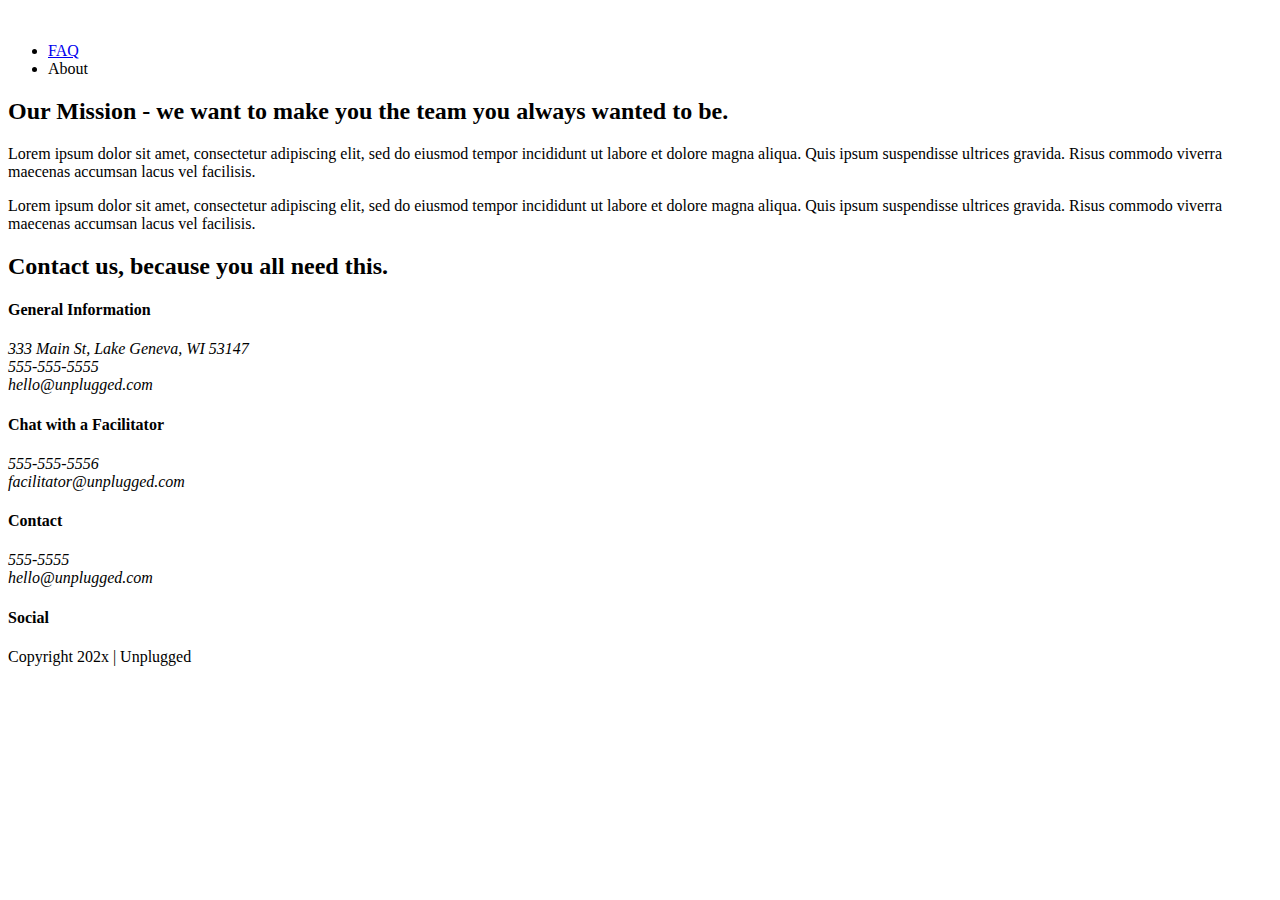
==== about/index.html @ 38454bbf "Completed html for faq page in unplugged project" ====
<!doctype html>
<html class="no-js" lang="en">

<head>
  <meta charset="utf-8">
  <meta http-equiv="x-ua-compatible" content="ie=edge">
  <title>About | Unplugged Retreat</title>
  <meta name="description" content="">
  <meta name="viewport" content="width=device-width, initial-scale=1, shrink-to-fit=no">

  <link rel="manifest" href="../site.webmanifest">
  <link rel="apple-touch-icon" href="../icon.png">
  <!-- Place favicon.ico in the root directory -->

  <link rel="stylesheet" href="../css/normalize.css">
  <link rel="stylesheet" href="../css/main.css">
</head>

<body>
  <!--[if lte IE 9]>
    <p class="browserupgrade">You are using an <strong>outdated</strong> browser. Please <a href="https://browsehappy.com/">upgrade your browser</a> to improve your experience and security.</p>
  <![endif]-->

  <!-- Add your site or application content here -->
  <header>
    <div class="content-wrapper">
      <a href="#"> <img>
      </a>

      <div class="header-divider"></div>

      <nav>
        <ul>
          <li><a href="../faq/index.html">FAQ</a></li>
          <li><a href="index.html"></a>About</li>

        </ul>
      </nav>
      </div>
    </div>
  </header>
  <main>
   <section class="mission">
    <div class="content-wrapper">
      <h2>Our Mission - we want to make you the team 
        you always wanted to be.</h2>
      <div class="mission-content">
        
        <p>Lorem ipsum dolor sit amet, consectetur adipiscing elit, 
          sed do eiusmod tempor incididunt ut labore et dolore magna aliqua. Quis ipsum suspendisse 
          ultrices gravida. Risus commodo viverra maecenas
           accumsan lacus vel facilisis.</p>
       <p>Lorem ipsum dolor sit amet, consectetur adipiscing elit, sed do eiusmod tempor incididunt ut 
          labore et dolore magna aliqua.
          Quis ipsum suspendisse ultrices gravida. Risus commodo viverra maecenas 
          accumsan lacus vel facilisis.</p>
      </div>
     </div>
   </section>
   
   <section class="map">
    <figure></figure>
   </section>

  <section class="contact-section">
      <div class="content-wrapper">
        <h2>Contact us, because you all need this.</h2>
      <div class="contact-content">
        <div>
        <h4>General Information</h4>
        <address>
          <p>
            333 Main St, Lake Geneva, WI 53147 <br>
            555-555-5555<br>
            hello@unplugged.com
          </p>
        </address>
      </div>
      <div>
        <h4>Chat with a Facilitator</h4>
        <address>
          <p>
            555-555-5556<br>
            facilitator@unplugged.com
          </p>
        </address>
       </div>
      </div>
    </div>
  </section>

  </main>
  
  <footer>
    <div class="content-wrapper">
      <div class="footer-content">
          <div class="contact">
             <h4>Contact</h4>
             <address>
               <p>555-5555 <br>
                  hello@unplugged.com
               </p>
              </address>
          </div>
      </div>

          <div class="social">
           <h4>Social</h4>
             <div class="social-icons">
           <p>
             <a href="#"></a>
           </p>
           <p>
             <a href=""></a>
           </p>
           <p>
             <a href=""></a>
           </p>
          </div>
     

        <div class="copyright">
        <p>Copyright 202x | Unplugged</p>
      </div>
     </div>
    </div>
  </footer>


  <script src="../js/vendor/modernizr-3.6.0.min.js"></script>
  <script src="https://code.jquery.com/jquery-3.3.1.min.js" integrity="sha256-FgpCb/KJQlLNfOu91ta32o/NMZxltwRo8QtmkMRdAu8=" crossorigin="anonymous"></script>
  <script>window.jQuery || document.write('<script src="../js/vendor/jquery-3.3.1.min.js"><\/script>')</script>
  <script src="../js/plugins.js"></script>
  <script src="../js/main.js"></script>

  <!-- Google Analytics: change UA-XXXXX-Y to be your site's ID. -->
  <script>
    window.ga = function () { ga.q.push(arguments) }; ga.q = []; ga.l = +new Date;
    ga('create', 'UA-XXXXX-Y', 'auto'); ga('send', 'pageview')
  </script>
  <script src="https://www.google-analytics.com/analytics.js" async defer></script>
</body>

</html>
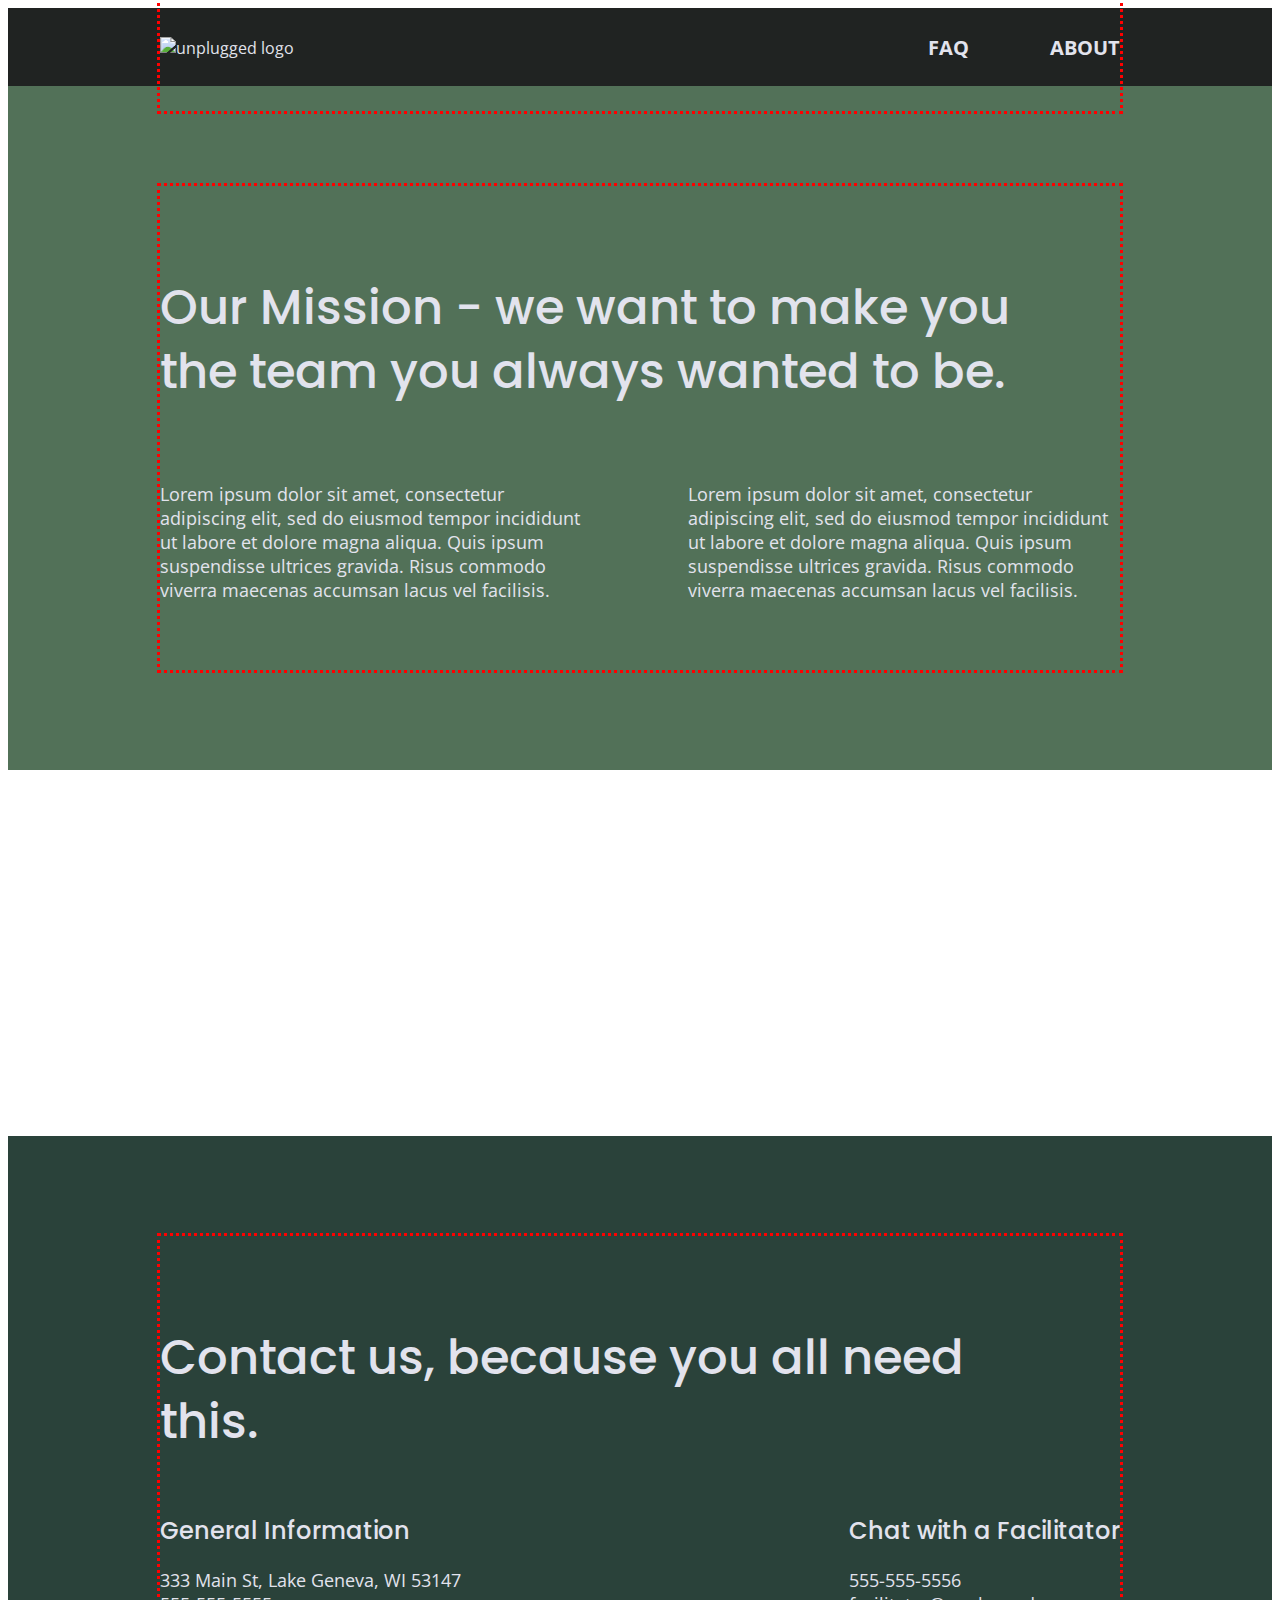
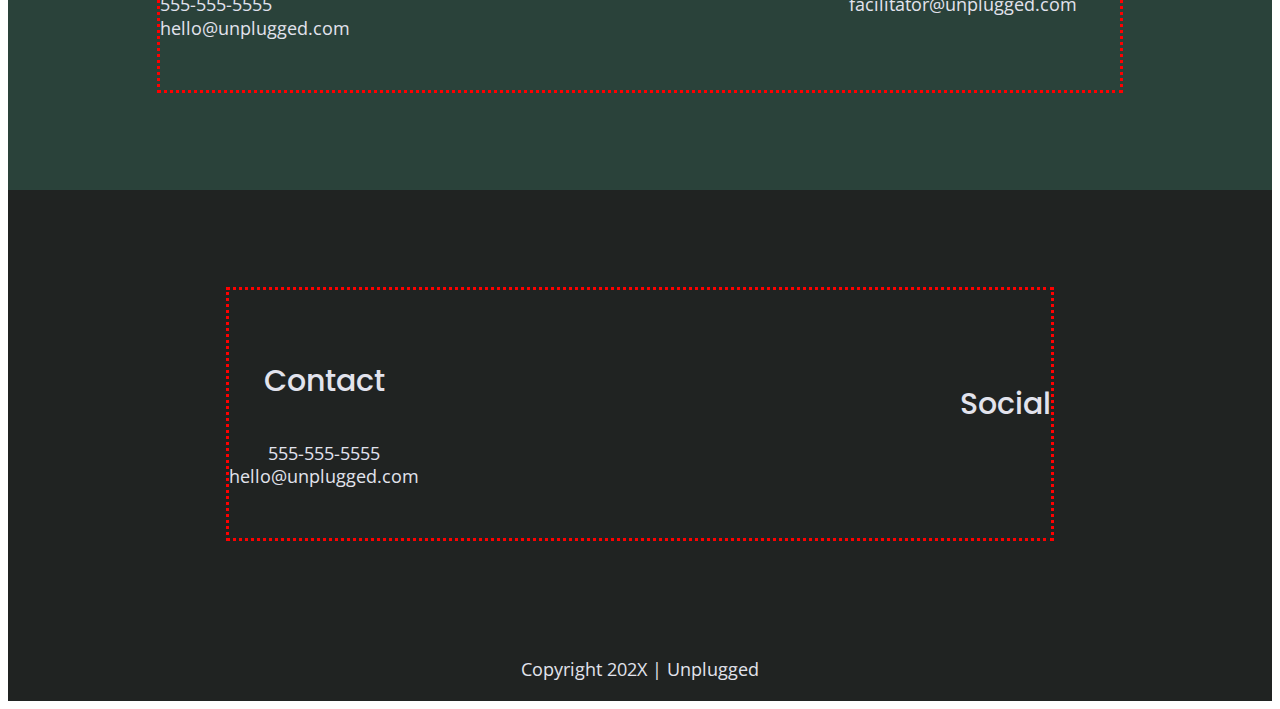
==== commit b2ad2da8: "Added icons to homepage of unplugged site and adjusted styles" ====
--- a/about/index.html
+++ b/about/index.html
@@ -1,144 +1,205 @@
-<!doctype html>
+<!DOCTYPE html>
 <html class="no-js" lang="en">
-
-<head>
-  <meta charset="utf-8">
-  <meta http-equiv="x-ua-compatible" content="ie=edge">
-  <title>About | Unplugged Retreat</title>
-  <meta name="description" content="">
-  <meta name="viewport" content="width=device-width, initial-scale=1, shrink-to-fit=no">
-
-  <link rel="manifest" href="../site.webmanifest">
-  <link rel="apple-touch-icon" href="../icon.png">
-  <!-- Place favicon.ico in the root directory -->
-
-  <link rel="stylesheet" href="../css/normalize.css">
-  <link rel="stylesheet" href="../css/main.css">
-</head>
-
-<body>
-  <!--[if lte IE 9]>
-    <p class="browserupgrade">You are using an <strong>outdated</strong> browser. Please <a href="https://browsehappy.com/">upgrade your browser</a> to improve your experience and security.</p>
-  <![endif]-->
-
-  <!-- Add your site or application content here -->
-  <header>
-    <div class="content-wrapper">
-      <a href="#"> <img>
-      </a>
-
-      <div class="header-divider"></div>
-
-      <nav>
-        <ul>
-          <li><a href="../faq/index.html">FAQ</a></li>
-          <li><a href="index.html"></a>About</li>
-
-        </ul>
-      </nav>
+  <head>
+    <meta charset="utf-8" />
+    <meta http-equiv="x-ua-compatible" content="ie=edge" />
+    <title>About | Unplugged Retreat</title>
+    <meta name="description" content="" />
+    <meta
+      name="viewport"
+      content="width=device-width, initial-scale=1, shrink-to-fit=no"
+    />
+
+    <link rel="manifest" href="../site.webmanifest" />
+    <link rel="apple-touch-icon" href="../icon.png" />
+    <!-- Place favicon.ico in the root directory -->
+
+    <link rel="stylesheet" href="../css/normalize.css" />
+    <link rel="stylesheet" href="../css/main.css" />
+
+    <!-- Font Awesome input here -->
+    <!-- FontAwesome CDN version 5.5 -->
+    <link
+      rel="stylesheet"
+      href="https://use.fontawesome.com/releases/v5.5.0/css/all.css"
+      integrity="sha384-B4dIYHKNBt8Bc12p+WXckhzcICo0wtJAoU8YZTY5qE0Id1GSseTk6S+L3BlXeVIU"
+      crossorigin="anonymous"
+    />
+
+    <!-- Google Fonts -->
+    <link
+      href="https://fonts.googleapis.com/css?family=Open+Sans:400,700|Poppins:500,700"
+      rel="stylesheet"
+    />
+  </head>
+
+  <body>
+    <!--[if lte IE 9]>
+      <p class="browserupgrade">
+        You are using an <strong>outdated</strong> browser. Please
+        <a href="https://browsehappy.com/">upgrade your browser</a> to improve
+        your experience and security.
+      </p>
+    <![endif]-->
+
+    <!-- Add your site or application content here -->
+    <header>
+      <div class="content-wrapper">
+        <figure>
+          <a href="#">
+            <img src="D:\unpluggedlogo.png" alt="unplugged logo" />
+          </a>
+        </figure>
+        <div class="header-divider"></div>
+        <nav>
+          <ul>
+            <li><a href="../faq/index.html">FAQ</a></li>
+            <li><a href="index.html">About</a></li>
+          </ul>
+        </nav>
       </div>
-    </div>
-  </header>
-  <main>
-   <section class="mission">
-    <div class="content-wrapper">
-      <h2>Our Mission - we want to make you the team 
-        you always wanted to be.</h2>
-      <div class="mission-content">
-        
-        <p>Lorem ipsum dolor sit amet, consectetur adipiscing elit, 
-          sed do eiusmod tempor incididunt ut labore et dolore magna aliqua. Quis ipsum suspendisse 
-          ultrices gravida. Risus commodo viverra maecenas
-           accumsan lacus vel facilisis.</p>
-       <p>Lorem ipsum dolor sit amet, consectetur adipiscing elit, sed do eiusmod tempor incididunt ut 
-          labore et dolore magna aliqua.
-          Quis ipsum suspendisse ultrices gravida. Risus commodo viverra maecenas 
-          accumsan lacus vel facilisis.</p>
+    </header>
+
+    <main>
+      <section class="mission">
+        <div class="content-wrapper">
+          <h2>
+            Our Mission - we want to make you the team you always wanted to be.
+          </h2>
+          <div class="mission-content">
+            <p>
+              Lorem ipsum dolor sit amet, consectetur adipiscing elit, sed do
+              eiusmod tempor incididunt ut labore et dolore magna aliqua. Quis
+              ipsum suspendisse ultrices gravida. Risus commodo viverra maecenas
+              accumsan lacus vel facilisis.
+            </p>
+            <p>
+              Lorem ipsum dolor sit amet, consectetur adipiscing elit, sed do
+              eiusmod tempor incididunt ut labore et dolore magna aliqua. Quis
+              ipsum suspendisse ultrices gravida. Risus commodo viverra maecenas
+              accumsan lacus vel facilisis.
+            </p>
+          </div>
+        </div>
+        <!-- mission content wrapper ends -->
+      </section>
+      <!-- contact-info -->
+
+      <section class="map">
+        <figure>
+          <iframe
+            src="https://www.google.com/maps/embed?pb=!1m18!1m12!1m3!1d23466.439552069613!2d-88.2931044604492!3d42.67608240000001!2m3!1f0!2f0!3f0!3m2!1i1024!2i768!4f13.1!3m3!1m2!1s0x8805854378ddc911%3A0x44890e76d5025de4!2sEnlightened%20Living%20Center!5e0!3m2!1sen!2sus!4v1717073754618!5m2!1sen!2sus"
+            width="600"
+            height="450"
+            style="border: 0"
+            allowfullscreen=""
+            loading="lazy"
+            referrerpolicy="no-referrer-when-downgrade"
+          ></iframe>
+        </figure>
+      </section>
+
+      <section class="contact-section">
+        <div class="content-wrapper">
+          <h2>Contact us, because you all need this.</h2>
+          <div class="contact-content">
+            <div>
+              <h4>General Information</h4>
+              <address>
+                <p>
+                  333 Main St, Lake Geneva, WI 53147<br />
+                  555-555-5555<br />
+                  hello@unplugged.com
+                </p>
+              </address>
+            </div>
+            <div>
+              <h4>Chat with a Facilitator</h4>
+              <address>
+                <p>
+                  555-555-5556<br />
+                  facilitator@unplugged.com
+                </p>
+              </address>
+            </div>
+            <!-- contact-content div ends -->
+          </div>
+          <!-- contact content wrapper ends -->
+        </div>
+      </section>
+    </main>
+    <!-- main wrapper -->
+
+    <footer>
+      <div class="content-wrapper">
+        <div class="footer-content">
+          <div class="contact">
+            <h4>Contact</h4>
+            <address>
+              <p>
+                555-555-5555<br />
+                hello@unplugged.com
+              </p>
+            </address>
+          </div>
+          <div class="social">
+            <h4>Social</h4>
+            <div class="social-icons">
+              <p>
+                <a
+                  href="https://www.facebook.com/Skillcrush/"
+                  target="_blank"
+                ></a>
+              </p>
+              <p>
+                <a href="https://twitter.com/Skillcrush" target="_blank"></a>
+              </p>
+              <p>
+                <a
+                  href="https://www.instagram.com/skillcrush/"
+                  target="_blank"
+                ></a>
+              </p>
+            </div>
+          </div>
+        </div>
+        <!-- footer content ends -->
       </div>
-     </div>
-   </section>
-   
-   <section class="map">
-    <figure></figure>
-   </section>
-
-  <section class="contact-section">
-      <div class="content-wrapper">
-        <h2>Contact us, because you all need this.</h2>
-      <div class="contact-content">
-        <div>
-        <h4>General Information</h4>
-        <address>
-          <p>
-            333 Main St, Lake Geneva, WI 53147 <br>
-            555-555-5555<br>
-            hello@unplugged.com
-          </p>
-        </address>
+      <!--footer content-wrapper ends-->
+      <div class="copyright">
+        <p>Copyright 202X | Unplugged</p>
       </div>
-      <div>
-        <h4>Chat with a Facilitator</h4>
-        <address>
-          <p>
-            555-555-5556<br>
-            facilitator@unplugged.com
-          </p>
-        </address>
-       </div>
-      </div>
-    </div>
-  </section>
-
-  </main>
-  
-  <footer>
-    <div class="content-wrapper">
-      <div class="footer-content">
-          <div class="contact">
-             <h4>Contact</h4>
-             <address>
-               <p>555-5555 <br>
-                  hello@unplugged.com
-               </p>
-              </address>
-          </div>
-      </div>
-
-          <div class="social">
-           <h4>Social</h4>
-             <div class="social-icons">
-           <p>
-             <a href="#"></a>
-           </p>
-           <p>
-             <a href=""></a>
-           </p>
-           <p>
-             <a href=""></a>
-           </p>
-          </div>
-     
-
-        <div class="copyright">
-        <p>Copyright 202x | Unplugged</p>
-      </div>
-     </div>
-    </div>
-  </footer>
-
-
-  <script src="../js/vendor/modernizr-3.6.0.min.js"></script>
-  <script src="https://code.jquery.com/jquery-3.3.1.min.js" integrity="sha256-FgpCb/KJQlLNfOu91ta32o/NMZxltwRo8QtmkMRdAu8=" crossorigin="anonymous"></script>
-  <script>window.jQuery || document.write('<script src="../js/vendor/jquery-3.3.1.min.js"><\/script>')</script>
-  <script src="../js/plugins.js"></script>
-  <script src="../js/main.js"></script>
-
-  <!-- Google Analytics: change UA-XXXXX-Y to be your site's ID. -->
-  <script>
-    window.ga = function () { ga.q.push(arguments) }; ga.q = []; ga.l = +new Date;
-    ga('create', 'UA-XXXXX-Y', 'auto'); ga('send', 'pageview')
-  </script>
-  <script src="https://www.google-analytics.com/analytics.js" async defer></script>
-</body>
-
+    </footer>
+
+    <script src="../js/vendor/modernizr-3.6.0.min.js"></script>
+    <script
+      src="https://code.jquery.com/jquery-3.3.1.min.js"
+      integrity="sha256-FgpCb/KJQlLNfOu91ta32o/NMZxltwRo8QtmkMRdAu8="
+      crossorigin="anonymous"
+    ></script>
+    <script>
+      window.jQuery ||
+        document.write(
+          '<script src="../js/vendor/jquery-3.3.1.min.js"><\/script>'
+        );
+    </script>
+    <script src="../js/plugins.js"></script>
+    <script src="../js/main.js"></script>
+
+    <!-- Google Analytics: change UA-XXXXX-Y to be your site's ID. -->
+    <script>
+      window.ga = function () {
+        ga.q.push(arguments);
+      };
+      ga.q = [];
+      ga.l = +new Date();
+      ga("create", "UA-XXXXX-Y", "auto");
+      ga("send", "pageview");
+    </script>
+    <script
+      src="https://www.google-analytics.com/analytics.js"
+      async
+      defer
+    ></script>
+  </body>
 </html>
--- a/css/main.css
+++ b/css/main.css
@@ -0,0 +1,977 @@
+/*! HTML5 Boilerplate v6.1.0 | MIT License | https://html5boilerplate.com/ */
+
+/*
+ * What follows is the result of much research on cross-browser styling.
+ * Credit left inline and big thanks to Nicolas Gallagher, Jonathan Neal,
+ * Kroc Camen, and the H5BP dev community and team.
+ */
+
+/* ==========================================================================
+   Base styles: opinionated defaults
+   ========================================================================== */
+
+
+html {
+    color: #222;
+    font-size: 1em;
+    line-height: 1.4;
+}
+
+/*
+ * Remove text-shadow in selection highlight:
+ * https://twitter.com/miketaylr/status/12228805301
+ *
+ * Vendor-prefixed and regular ::selection selectors cannot be combined:
+ * https://stackoverflow.com/a/16982510/7133471
+ *
+ * Customize the background color to match your design.
+ */
+
+::-moz-selection {
+    background: #b3d4fc;
+    text-shadow: none;
+}
+
+::selection {
+    background: #b3d4fc;
+    text-shadow: none;
+}
+
+/*
+ * A better looking default horizontal rule
+ */
+
+hr {
+    display: block;
+    height: 1px;
+    border: 0;
+    border-top: 1px solid #ccc;
+    margin: 1em 0;
+    padding: 0;
+}
+
+/*
+ * Remove the gap between audio, canvas, iframes,
+ * images, videos and the bottom of their containers:
+ * https://github.com/h5bp/html5-boilerplate/issues/440
+ */
+
+audio,
+canvas,
+iframe,
+img,
+svg,
+video {
+    vertical-align: middle;
+}
+
+/*
+ * Remove default fieldset styles.
+ */
+
+fieldset {
+    border: 0;
+    margin: 0;
+    padding: 0;
+}
+
+/*
+ * Allow only vertical resizing of textareas.
+ */
+
+textarea {
+    resize: vertical;
+}
+
+/* ==========================================================================
+   Browser Upgrade Prompt
+   ========================================================================== */
+
+.browserupgrade {
+    margin: 0.2em 0;
+    background: #ccc;
+    color: #000;
+    padding: 0.2em 0;
+}
+
+/* ==========================================================================
+   Author's custom styles
+   ========================================================================== */
+/***********Global Styles**********/
+
+html {
+    font-size: 1rem;
+}
+
+body {
+    font-family: 'Open Sans', sans-serif;
+    font-size: 1em;
+    text-align: left;
+    color: #e2e3ed;
+}
+
+ul,
+ol {
+    list-style-type: none;
+    margin: 0;
+    padding: 0;
+}
+
+a {
+    color: #e2e3ed;
+    text-decoration: none;
+}
+
+h2 {
+    font-family: 'Poppins', sans-serif;
+    font-size: 1.875em;
+    font-weight: 500;
+
+
+}
+
+
+h3,
+h4 {
+    font-family: 'Poppins', sans-serif;
+    margin: 20px 0;
+    font-size: 1.125em;
+    font-weight: 500;
+
+}
+
+p {
+    font-size: .875em;
+    line-height: 1.285;
+
+}
+
+img {
+    width: 60%;
+    background: url("../unpluggedlogo.png");
+    background-size: cover;
+    background-repeat: no-repeat;
+    background-position: center;
+    
+}
+
+figure {
+    margin: 0;
+}
+
+address {
+    font-style: normal;
+}
+
+
+.content-wrapper {
+
+    outline: 3px dotted red;
+    width: 90%;
+    padding: 50px 0;
+}
+
+.features i {
+    font-size: 3.75em;
+    margin-bottom: 40px;
+}
+
+/*--------------Base Header-Footer Styles--------*/
+
+header {
+    display: flex;
+    justify-content: center;
+    padding: 15px 0;
+    background-color: #202322;
+   
+}
+
+
+header .content-wrapper {
+    display: flex;
+    justify-content: center;
+    align-items: center;
+    flex-flow: row wrap;
+    margin:-40px;
+}
+
+.header-divider {
+    width: 90%;
+    height: 1px;
+    margin: 10px 0 20px 0;
+    background-color: #3a3a3a;
+}
+
+header nav {
+    width: 60%;
+    font-size: 1.125em;
+    font-weight: bold;
+    text-transform: uppercase;
+
+}
+
+header nav ul {
+    display: flex;
+    justify-content: space-around;
+    width: 100%;
+}
+
+header nav ul li {
+    font-size: 1.125em;
+}
+
+footer {
+    display: flex;
+    flex-direction: column;
+    align-items: center;
+    text-align: center;
+    background-color: #202322;
+    color: #e2e3ed;
+}
+
+footer p {
+    margin: 0;
+}
+
+footer .content-wrapper {
+    width: 55%;
+
+}
+
+footer .contact {
+    margin-bottom: 50px;
+
+}
+
+footer .social-icons {
+    display: flex;
+    justify-content: space-around;
+    align-items: center;
+
+}
+
+footer .social-icons p {
+    display: flex;
+    justify-content: center;
+    align-items: center;
+}
+
+footer .copyright {
+    margin: 20px 0;
+}
+
+/*----------------Mobile Styles- Homepage--------*/
+
+/*---Hero Area--*/
+
+.hero-area {
+    display: flex;
+    justify-content: center;
+    background: url("d:/unplugged-retreat.jpg");
+    background-size: cover;
+    background-repeat: no-repeat;
+    background-position: center;
+    height: 500px;
+}
+
+.hero-area h1 {
+    font-family: 'Poppins', Helvetica, Arial, sans-serif;
+    font-size: 2.25em;
+    font-weight: 500;
+    line-height: 1.2;
+}
+
+
+/*-------Aside area----*/
+
+aside {
+    display: flex;
+    justify-content: center;
+    background-color: #527158;
+}
+
+aside .form {
+    margin-top: 30px;
+}
+
+input[type=text] {
+    box-sizing: border-box;
+    width: 100%;
+    color: #2a423a;
+    font-style: italic;
+    padding: 1em;
+}
+
+input[type=button] {
+    width: 100%;
+    padding: 20px 0;
+    margin-top: 20px;
+    background-color: #2a423a;
+    font-family: 'Poppins', Helvetica, Arial, sans-serif;
+    font-weight: 500;
+    font-size: 1.125em;
+    color: #e2e3ed;
+    border: none;
+    text-align: center;
+    text-transform: uppercase;
+}
+
+/*-----------Features Area-----*/
+
+.features {
+    display: flex;
+    justify-content: center;
+    background-color: #202322;
+    background: url("d:/unplugged-retreat-features.jpg");
+    background-size: cover;
+    background-repeat: no-repeat;
+    background-position: center;
+    
+    
+}
+
+.features h2 {
+    margin-bottom: 60px;
+}
+
+.features article {
+    width: 63%;
+    margin: 30px 0;
+}
+
+.features .features-items {
+    display: flex;
+    justify-content: center;
+    align-items: flex-start;
+    flex-flow: row wrap;
+}
+
+.features p {
+    margin: 0;
+    text-align: center;
+}
+
+/*----Reviews----*/
+
+.reviews {
+    display: flex;
+    justify-content: center;
+    background-color: #2a423a;
+    line-height: 30px;
+}
+
+.reviews h2 {
+    margin-bottom: 40px;
+    line-height: 1;
+    /* Add line height of 1 here? */
+    
+}
+ 
+    
+   
+    
+ 
+.reviews h3 {
+    width: 55%;
+    margin: 20px 0;
+}
+
+/*=============================About Page=========*/
+
+.mission {
+    display: flex;
+    justify-content: center;
+    background-color: #527158;
+}
+
+
+.map figure {
+  width: 100%;
+  position: relative;  
+  padding-bottom: 125%;
+  height: 0;
+  overflow: hidden;
+  
+}
+
+.map iframe {
+    position: absolute;
+    top:0;
+    left:0;
+    width: 100%;
+    height: 100%;
+
+}
+
+.contact-section {
+    display: flex;
+    justify-content: center;
+    background-color: #2a423a;
+}
+
+.contact-content p {
+    margin: 0;
+}
+
+/*========================FAQ Page=====================*/
+
+.faq {
+    display: flex;
+    justify-content: center;
+    background-color: #527158;
+}
+
+.faq .content-wrapper {
+    display: flex;
+    justify-content: center;
+    align-items: flex-start;
+    flex-flow: row wrap;
+    margin: 50px 0 0 0;
+}
+
+.faq h2 {
+    margin-bottom: 40px;
+    line-height: 1;
+    
+}
+
+.faq-content {
+    margin-bottom: 50px;
+    
+}
+
+.faq-content h4 {
+    line-height: 1.333;
+   
+}
+
+/* ==========================================================================
+   Helper classes
+   ========================================================================== */
+
+/*
+ * Hide visually and from screen readers
+ */
+
+.hidden {
+    display: none !important;
+}
+
+/*
+ * Hide only visually, but have it available for screen readers:
+ * https://snook.ca/archives/html_and_css/hiding-content-for-accessibility
+ *
+ * 1. For long content, line feeds are not interpreted as spaces and small width
+ *    causes content to wrap 1 word per line:
+ *    https://medium.com/@jessebeach/beware-smushed-off-screen-accessible-text-5952a4c2cbfe
+ */
+
+.visuallyhidden {
+    border: 0;
+    clip: rect(0 0 0 0);
+    height: 1px;
+    margin: -1px;
+    overflow: hidden;
+    padding: 0;
+    position: absolute;
+    width: 1px;
+    white-space: nowrap;
+    /* 1 */
+}
+
+/*
+ * Extends the .visuallyhidden class to allow the element
+ * to be focusable when navigated to via the keyboard:
+ * https://www.drupal.org/node/897638
+ */
+
+.visuallyhidden.focusable:active,
+.visuallyhidden.focusable:focus {
+    clip: auto;
+    height: auto;
+    margin: 0;
+    overflow: visible;
+    position: static;
+    width: auto;
+    white-space: inherit;
+}
+
+/*
+ * Hide visually and from screen readers, but maintain layout
+ */
+
+.invisible {
+    visibility: hidden;
+}
+
+/*
+ * Clearfix: contain floats
+ *
+ * For modern browsers
+ * 1. The space content is one way to avoid an Opera bug when the
+ *    `contenteditable` attribute is included anywhere else in the document.
+ *    Otherwise it causes space to appear at the top and bottom of elements
+ *    that receive the `clearfix` class.
+ * 2. The use of `table` rather than `block` is only necessary if using
+ *    `:before` to contain the top-margins of child elements.
+ */
+
+.clearfix:before,
+.clearfix:after {
+    content: " ";
+    /* 1 */
+    display: table;
+    /* 2 */
+}
+
+.clearfix:after {
+    clear: both;
+}
+
+
+
+
+/* ==========================================================================
+   EXAMPLE Media Queries for Responsive Design.
+   These examples override the primary ('mobile first') styles.
+   Modify as content requires.
+   ========================================================================== */
+
+@media only screen and (min-width: 768px) {
+    /* Tablet styles here */
+
+    /* General Styles*/
+
+    .content-wrapper {
+        max-width: 640px;
+        margin: 100px 0;
+    }
+
+    h2 {
+        font-size: 2.25em;
+        line-height: 1.333;
+    }
+
+    h3 {
+        font-size: 1.5em;
+        line-height: 1.25;
+    }
+
+
+    /*--Header--*/
+    .header {
+        padding: 33px 0;
+    }
+
+    header .content-wrapper {
+        width: 100%;
+        justify-content: space-between;
+    }
+
+    header figure {
+        width: 30%;
+    }
+
+    header nav {
+        width: 20%;
+        font-size: 1.125em;
+        font-weight: bold;
+    }
+
+    header nav ul {
+        justify-content: space-between;
+    }
+
+    .header-divider {
+        display: none;
+    }
+
+    /*Hero Area*/
+
+    .hero-area h1 {
+        font-size: 3em;
+        line-height: 1;
+        margin: 0;
+    }
+
+
+    /**Aside**/
+
+    aside .content-wrapper {
+        margin: 50px 0;
+        display: flex;
+        justify-content: space-between;
+        align-content: flex-start;
+    }
+
+    aside .content-wrapper .form-description,
+    aside .content-wrapper .form {
+        width: 40%;
+        margin: 0;
+    }
+
+    /***Features***/
+
+    .features h2 {
+        margin-bottom: 20px;
+    }
+
+    .features article {
+        display: flex;
+        align-items: center;
+        flex-flow: column wrap;
+        flex-basis: 50%;
+
+    }
+
+    .features .features-item-description {
+        width: 62%;
+    }
+
+
+
+    /***Reviews***/
+    .reviews article {
+        display: flex;
+        justify-content: space-between;
+    }
+
+    .reviews h2 {
+        width: 85%;
+    }
+
+    .reviews article div {
+        width: 49%
+    }
+
+    .reviews h3 {
+        width: 75%;
+        margin: 0;
+    }
+
+    /****Footer****/
+
+    footer .content-wrapper {
+        width: 65%;
+    }
+
+    footer .footer-content {
+        display: flex;
+        justify-content: space-between;
+        align-items: center;
+        flex-direction: row;
+    }
+
+    .footer-content {
+        display: flex;
+        justify-content: space-between;
+        align-items: center;
+    }
+
+    footer .contact {
+        margin: 0;
+    }
+
+    footer h4 {
+        font-size: 1.5em;
+        margin-bottom: 40px;
+    }
+
+    footer p {
+        line-height: 1.285;
+    }
+
+    footer .copyright {
+        width: 100%;
+    }
+
+
+
+
+}
+
+
+/*=====================================================================
+About Page
+======================================================================*/
+
+.mission-content {
+    display: flex;
+    justify-content: space-between;
+    align-items: flex-start;
+    padding-top: 20px
+}
+
+.mission-content p {
+    width: 45%;
+}
+
+.map figure {
+    width: 100%;
+    position: relative;  
+    padding-bottom: 46%;
+    height: 0;
+    overflow: hidden;
+    
+  }
+  
+  .map iframe {
+      position: absolute;
+      top:0;
+      left:0;
+      width: 100%;
+      height: 100%;
+  }
+
+.contact-section .content-wrapper h2 {
+    width: 80%;
+}
+
+.contact-content {
+    display: flex;
+    justify-content: space-between;
+    align-items: flex-start;
+}
+
+.contact-content h4 {
+    font-size: 1.5em;
+}
+
+/*===================================================================
+Faq Page
+=====================================================================*/
+
+.faq .content-wrapper {
+    justify-content: space-between;
+}
+
+.faq-content {
+    flex-basis: 45%;
+}
+
+.faq h2 {
+    width: 100%;
+}
+
+.faq h4,
+  .faq p {
+    font-size: .875em;
+    line-height: 1.125;
+  }
+/*========================== Desktop styles here==================================================================================================================
+    ========================================== */
+
+@media only screen and (min-width: 1200px) {
+
+    .content-wrapper {
+        max-width: 960px;
+    }
+
+    /* Header */
+
+    header {
+        padding: 15px 0;
+    }
+
+
+    h2 {
+        font-size: 2.25em;
+    }
+
+    h3,
+    h4 {
+        font-size: 1.875em;
+    }
+
+    p {
+        font-size: 1.125em;
+        line-height: 1.333;
+
+
+    }
+
+    /*******Hero Area********/
+    .hero-area h1 {
+        font-size: 3.75em;
+        width: 80%;
+    }
+
+
+
+    /********Aside********/
+    aside .content-wrapper {
+        justify-content: space-around;
+    }
+
+    aside .content-wrapper .form-description,
+    aside .content-wrapper .form {
+        width: 30%;
+    }
+
+    .form-description p {
+        font-size: 1.125em;
+    }
+
+    /************Features********/
+    .features h2 {
+        width: 90%;
+    }
+
+    .features article {
+        flex-basis: 33%;
+    }
+
+
+    /* Reviews */
+    .reviews h2 {
+        padding-bottom: 50px;
+    }
+
+    .reviews article div {
+        width: 42%;
+    }
+
+    footer h4 {
+        font-size: 1.875em;
+    }
+
+    /* ==========================================================================
+About Page
+======================================================== */
+
+    .mission h2,
+    .contact-section .content-wrapper h2 {
+        width: 95%;
+        font-size: 3em;
+    }
+    
+.map figure {
+    width: 100%;
+    position: relative;  
+    padding-bottom: 29%;
+    height: 0;
+    overflow: hidden;
+    
+  }
+  
+  .map iframe {
+      position: absolute;
+      top:0;
+      left:0;
+      width: 100%;
+      height: 100%;
+  }
+
+    /* ==========================================================================
+FAQ Page
+========================================================================== */
+    .faq h2 {
+        width: 100%;
+        font-size: 3em;
+    }
+
+    .faq h4,
+    .faq p {
+      font-size: 1.125em;
+      line-height: 1;
+    }
+
+
+
+
+
+    @media print,
+    (-webkit-min-device-pixel-ratio: 1.25),
+    (min-resolution: 1.25dppx),
+    (min-resolution: 120dpi) {
+        /* Style adjustments for high resolution devices */
+    }
+
+    /* ==========================================================================
+   Print styles.
+   Inlined to avoid the additional HTTP request:
+   https://www.phpied.com/delay-loading-your-print-css/
+   ========================================================================== */
+
+    @media print {
+
+        *,
+        *:before,
+        *:after {
+            background: transparent !important;
+            color: #000 !important;
+            /* Black prints faster */
+            -webkit-box-shadow: none !important;
+            box-shadow: none !important;
+            text-shadow: none !important;
+        }
+
+        a,
+        a:visited {
+            text-decoration: underline;
+        }
+
+        a[href]:after {
+            content: " (" attr(href) ")";
+        }
+
+        abbr[title]:after {
+            content: " (" attr(title) ")";
+        }
+
+        /*
+     * Don't show links that are fragment identifiers,
+     * or use the `javascript:` pseudo protocol
+     */
+
+        a[href^="#"]:after,
+        a[href^="javascript:"]:after {
+            content: "";
+        }
+
+        pre {
+            white-space: pre-wrap !important;
+        }
+
+        pre,
+        blockquote {
+            border: 1px solid #999;
+            page-break-inside: avoid;
+        }
+
+        /*
+     * Printing Tables:
+     * http://css-discuss.incutio.com/wiki/Printing_Tables
+     */
+
+        thead {
+            display: table-header-group;
+        }
+
+        tr,
+        img {
+            page-break-inside: avoid;
+        }
+
+        p,
+        h2,
+        h3 {
+            orphans: 3;
+            widows: 3;
+        }
+
+        h2,
+        h3 {
+            page-break-after: avoid;
+        }
+
+        /*==============================================================*/
+
+
+
+
+
+
+
+
+    }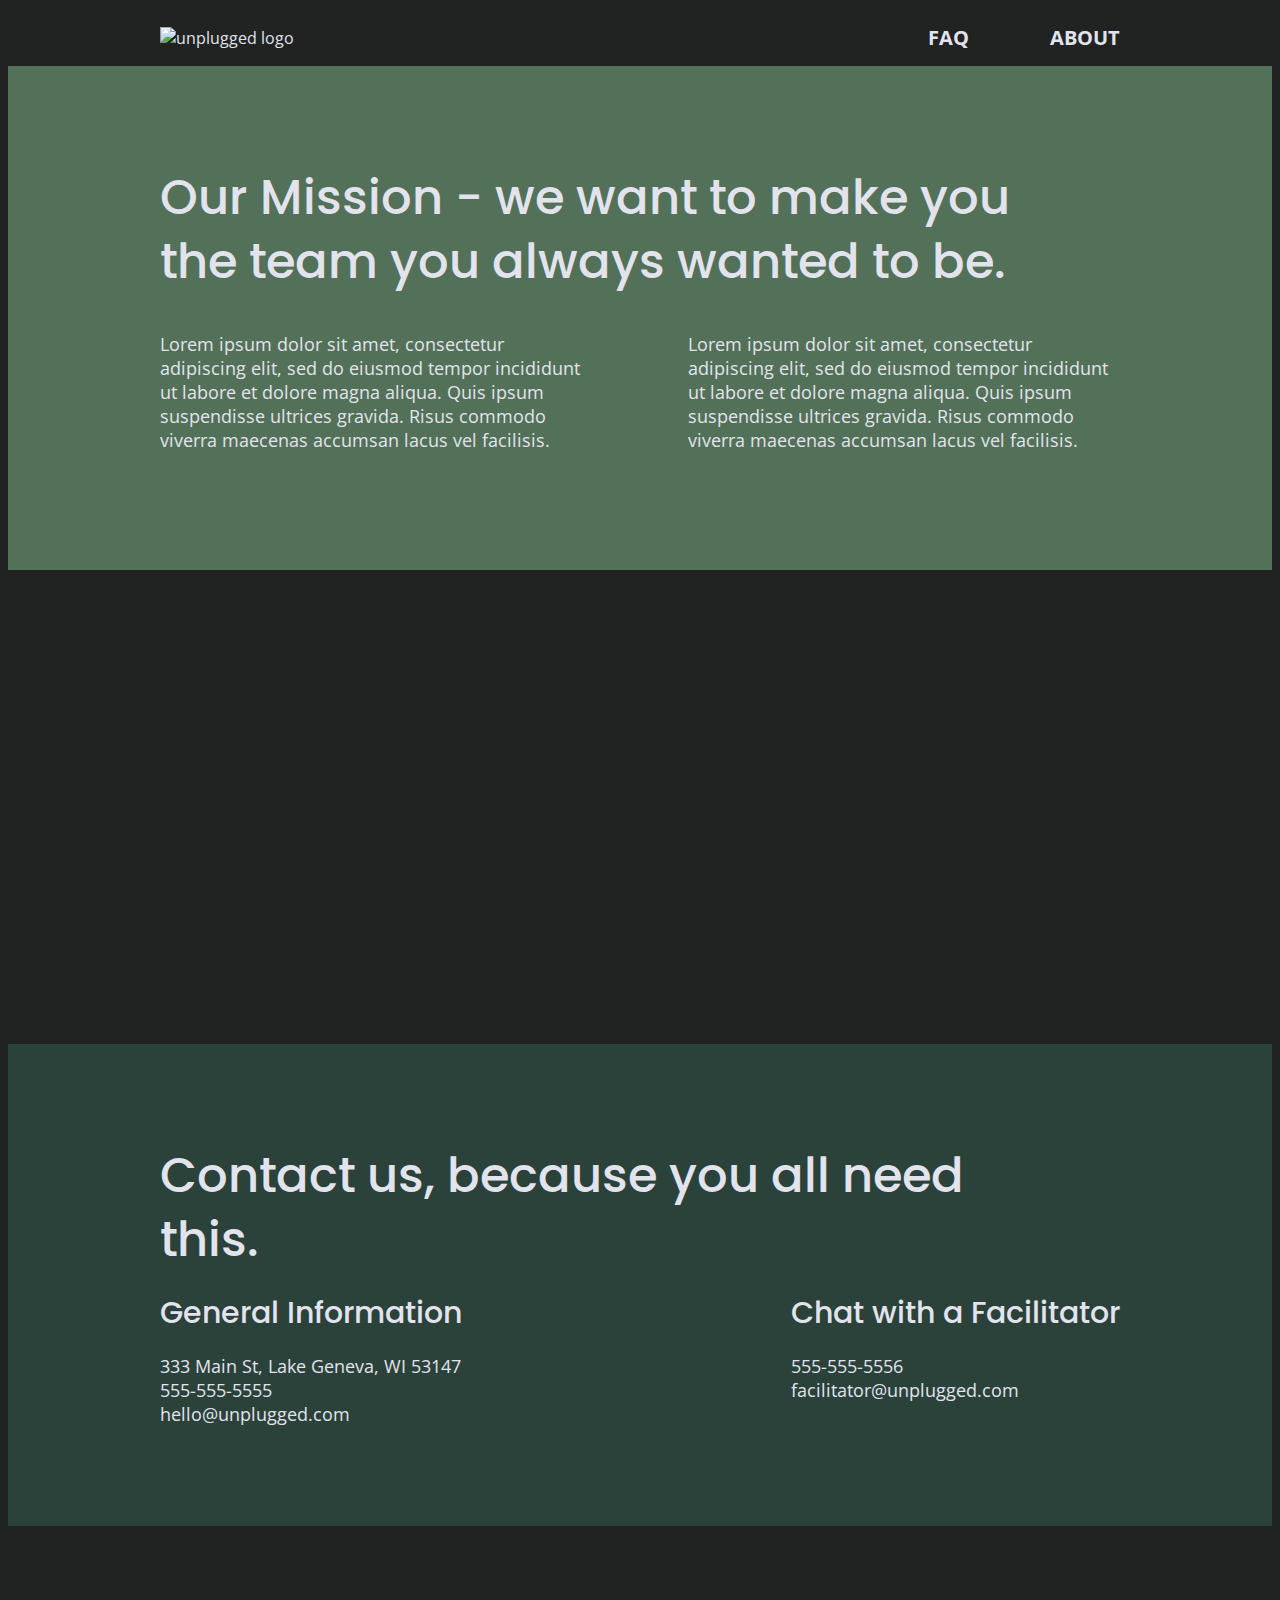
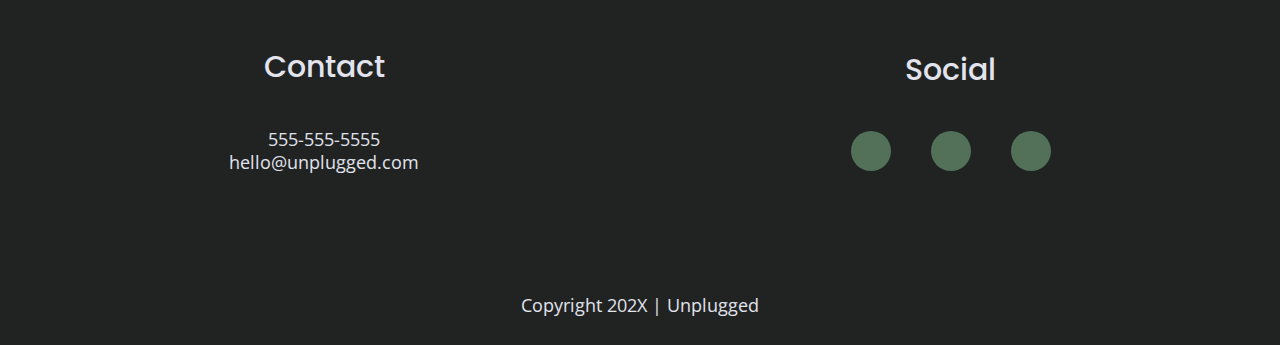
==== commit dbc45b6e: "Updated unplugged logo html code on about and faq pages" ====
--- a/about/index.html
+++ b/about/index.html
@@ -47,8 +47,8 @@
       <div class="content-wrapper">
         <figure>
           <a href="#">
-            <img src="D:\unpluggedlogo.png" alt="unplugged logo" />
-          </a>
+            <img src="D:\206-unplugged_retreat-01-setup\img\unpluggedlogo.png" alt="unplugged logo" />
+          </a> 
         </figure>
         <div class="header-divider"></div>
         <nav>
@@ -63,21 +63,17 @@
     <main>
       <section class="mission">
         <div class="content-wrapper">
-          <h2>
-            Our Mission - we want to make you the team you always wanted to be.
-          </h2>
+          <h2>Our Mission - we want to make you the team you always wanted to be.</h2>
           <div class="mission-content">
             <p>
-              Lorem ipsum dolor sit amet, consectetur adipiscing elit, sed do
-              eiusmod tempor incididunt ut labore et dolore magna aliqua. Quis
-              ipsum suspendisse ultrices gravida. Risus commodo viverra maecenas
-              accumsan lacus vel facilisis.
+              Lorem ipsum dolor sit amet, consectetur adipiscing elit, sed do eiusmod tempor incididunt ut labore et
+              dolore magna aliqua. Quis ipsum suspendisse ultrices gravida. Risus commodo viverra maecenas accumsan lacus
+              vel facilisis.
             </p>
             <p>
-              Lorem ipsum dolor sit amet, consectetur adipiscing elit, sed do
-              eiusmod tempor incididunt ut labore et dolore magna aliqua. Quis
-              ipsum suspendisse ultrices gravida. Risus commodo viverra maecenas
-              accumsan lacus vel facilisis.
+              Lorem ipsum dolor sit amet, consectetur adipiscing elit, sed do eiusmod tempor incididunt ut labore et
+              dolore magna aliqua. Quis ipsum suspendisse ultrices gravida. Risus commodo viverra maecenas accumsan lacus
+              vel facilisis.
             </p>
           </div>
         </div>
@@ -149,16 +145,18 @@
                 <a
                   href="https://www.facebook.com/Skillcrush/"
                   target="_blank"
-                ></a>
-              </p>
-              <p>
-                <a href="https://twitter.com/Skillcrush" target="_blank"></a>
+                ><i class="fab fa-facebook-f"></i></a>
+              </p>
+              <p>
+                <a href="https://twitter.com/Skillcrush" target="_blank">
+                  <i class=" fab fa-twitter"></i>
+                </a>
               </p>
               <p>
                 <a
                   href="https://www.instagram.com/skillcrush/"
                   target="_blank"
-                ></a>
+                ><i class="fab fa-instagram"></i></a>
               </p>
             </div>
           </div>
--- a/css/main.css
+++ b/css/main.css
@@ -10,299 +10,285 @@
    Base styles: opinionated defaults
    ========================================================================== */
 
-
-html {
+   html {
     color: #222;
     font-size: 1em;
     line-height: 1.4;
-}
-
-/*
- * Remove text-shadow in selection highlight:
- * https://twitter.com/miketaylr/status/12228805301
- *
- * Vendor-prefixed and regular ::selection selectors cannot be combined:
- * https://stackoverflow.com/a/16982510/7133471
- *
- * Customize the background color to match your design.
- */
-
-::-moz-selection {
+  }
+  
+  /*
+   * Remove text-shadow in selection highlight:
+   * https://twitter.com/miketaylr/status/12228805301
+   *
+   * Vendor-prefixed and regular ::selection selectors cannot be combined:
+   * https://stackoverflow.com/a/16982510/7133471
+   *
+   * Customize the background color to match your design.
+   */
+  
+  ::-moz-selection {
     background: #b3d4fc;
     text-shadow: none;
-}
-
-::selection {
+  }
+  
+  ::selection {
     background: #b3d4fc;
     text-shadow: none;
-}
-
-/*
- * A better looking default horizontal rule
- */
-
-hr {
+  }
+  
+  /*
+   * A better looking default horizontal rule
+   */
+  
+  hr {
     display: block;
     height: 1px;
     border: 0;
     border-top: 1px solid #ccc;
     margin: 1em 0;
     padding: 0;
-}
-
-/*
- * Remove the gap between audio, canvas, iframes,
- * images, videos and the bottom of their containers:
- * https://github.com/h5bp/html5-boilerplate/issues/440
- */
-
-audio,
-canvas,
-iframe,
-img,
-svg,
-video {
+  }
+  
+  /*
+   * Remove the gap between audio, canvas, iframes,
+   * images, videos and the bottom of their containers:
+   * https://github.com/h5bp/html5-boilerplate/issues/440
+   */
+  
+  audio,
+  canvas,
+  iframe,
+  img,
+  svg,
+  video {
     vertical-align: middle;
-}
-
-/*
- * Remove default fieldset styles.
- */
-
-fieldset {
+  }
+  
+  /*
+   * Remove default fieldset styles.
+   */
+  
+  fieldset {
     border: 0;
     margin: 0;
     padding: 0;
-}
-
-/*
- * Allow only vertical resizing of textareas.
- */
-
-textarea {
+  }
+  
+  /*
+   * Allow only vertical resizing of textareas.
+   */
+  
+  textarea {
     resize: vertical;
-}
-
-/* ==========================================================================
-   Browser Upgrade Prompt
-   ========================================================================== */
-
-.browserupgrade {
+  }
+  
+  /* ==========================================================================
+     Browser Upgrade Prompt
+     ========================================================================== */
+  
+  .browserupgrade {
     margin: 0.2em 0;
     background: #ccc;
     color: #000;
     padding: 0.2em 0;
-}
-
-/* ==========================================================================
-   Author's custom styles
-   ========================================================================== */
-/***********Global Styles**********/
-
-html {
+  }
+  
+  /* ==========================================================================
+     Author's custom styles
+     ========================================================================== */
+  
+  /* General Styles */
+  html {
     font-size: 1rem;
-}
-
-body {
+  }
+  
+  body {
+    font-size: 1em;
     font-family: 'Open Sans', sans-serif;
-    font-size: 1em;
+    color: #e2e3ed;
     text-align: left;
-    color: #e2e3ed;
-}
-
-ul,
-ol {
+    background-color: #202322;
+  }
+  
+  ul,
+  ol {
     list-style-type: none;
     margin: 0;
     padding: 0;
-}
-
-a {
+  }
+  
+  a {
     color: #e2e3ed;
     text-decoration: none;
-}
-
-h2 {
+  }
+  
+  h2 {
     font-family: 'Poppins', sans-serif;
+    font-weight: 500;
     font-size: 1.875em;
+    margin: 0;
+  }
+  
+  h3,
+  h4 {
+    font-family: 'Poppins', sans-serif;
     font-weight: 500;
-
-
-}
-
-
-h3,
-h4 {
-    font-family: 'Poppins', sans-serif;
+    font-size: 1.125em;
     margin: 20px 0;
-    font-size: 1.125em;
-    font-weight: 500;
-
-}
-
-p {
+  }
+  
+  p {
     font-size: .875em;
     line-height: 1.285;
-
-}
-
-img {
-    width: 60%;
-    background: url("../unpluggedlogo.png");
-    background-size: cover;
-    background-repeat: no-repeat;
-    background-position: center;
-    
-}
-
-figure {
+  }
+  
+  img {
+    width: 100%;
+  }
+  
+  figure {
     margin: 0;
-}
-
-address {
+  }
+  
+  address {
     font-style: normal;
-}
-
-
-.content-wrapper {
-
-    outline: 3px dotted red;
+  }
+  
+  .content-wrapper {
     width: 90%;
-    padding: 50px 0;
-}
-
-.features i {
-    font-size: 3.75em;
-    margin-bottom: 40px;
-}
-
-/*--------------Base Header-Footer Styles--------*/
-
-header {
+    margin: 50px 0;
+  }
+  
+  /* -------------------- Base Header - Footer Styles -------------------- */
+  
+  header {
+    background-color: #202322;
     display: flex;
     justify-content: center;
     padding: 15px 0;
-    background-color: #202322;
-   
-}
-
-
-header .content-wrapper {
+  }
+  
+  header .content-wrapper {
+    margin: 0;
     display: flex;
     justify-content: center;
     align-items: center;
     flex-flow: row wrap;
-    margin:-40px;
-}
-
-.header-divider {
-    width: 90%;
+  }
+  
+  header figure {
+    width: 60%;
+  }
+  
+  .header-divider {
+    background: #3a3a3a;
     height: 1px;
+    width: 100%;
     margin: 10px 0 20px 0;
-    background-color: #3a3a3a;
-}
-
-header nav {
+  }
+  
+  header nav {
     width: 60%;
     font-size: 1.125em;
-    font-weight: bold;
+    font-weight: 700;
     text-transform: uppercase;
-
-}
-
-header nav ul {
+  }
+  
+  header nav ul {
+    width: 100%;
     display: flex;
     justify-content: space-around;
-    width: 100%;
-}
-
-header nav ul li {
+  }
+  
+  header nav ul li {
     font-size: 1.125em;
-}
-
-footer {
+  }
+  
+  footer {
+    background-color: #202322;
     display: flex;
     flex-direction: column;
     align-items: center;
     text-align: center;
-    background-color: #202322;
-    color: #e2e3ed;
-}
-
-footer p {
+  }
+  
+  footer p {
     margin: 0;
-}
-
-footer .content-wrapper {
+  }
+  
+  footer .content-wrapper {
     width: 55%;
-
-}
-
-footer .contact {
+  }
+  
+  footer .contact {
     margin-bottom: 50px;
-
-}
-
-footer .social-icons {
+  }
+  
+  footer .social-icons {
     display: flex;
     justify-content: space-around;
     align-items: center;
-
-}
-
-footer .social-icons p {
+  }
+  
+  footer .social-icons p {
+    background-color: #527158;
+    border-radius: 50%;
+    width: 40px;
+    height: 40px;
     display: flex;
     justify-content: center;
     align-items: center;
-}
-
-footer .copyright {
+  }
+  
+  footer .social-icons p i {
+    font-size: 1.3125em;
+  }
+  
+  footer .copyright {
     margin: 20px 0;
-}
-
-/*----------------Mobile Styles- Homepage--------*/
-
-/*---Hero Area--*/
-
-.hero-area {
-    display: flex;
-    justify-content: center;
-    background: url("d:/unplugged-retreat.jpg");
-    background-size: cover;
-    background-repeat: no-repeat;
-    background-position: center;
-    height: 500px;
-}
-
-.hero-area h1 {
+  }
+  
+  /* -------------------- Mobile Styles - Homepage -------------------- */
+  
+  /* Hero Area */
+  
+    .hero-area {
+        background-image: url("../img/unplugged-retreat.jpg");
+        background-size: cover;
+        background-position: center;
+        min-height: 500px;
+        display: flex;
+        justify-content: center;
+  }
+  
+  .hero-area h1 {
+    font-size: 2.25em;
     font-family: 'Poppins', Helvetica, Arial, sans-serif;
-    font-size: 2.25em;
     font-weight: 500;
     line-height: 1.2;
-}
-
-
-/*-------Aside area----*/
-
-aside {
-    display: flex;
-    justify-content: center;
+  }
+  
+  /* Aside */
+  
+  aside {
     background-color: #527158;
-}
-
-aside .form {
+    display: flex;
+    justify-content: center;
+  }
+  
+  aside .form {
     margin-top: 30px;
-}
-
-input[type=text] {
+  }
+  
+  input[type=text] {
     box-sizing: border-box;
     width: 100%;
     color: #2a423a;
     font-style: italic;
     padding: 1em;
-}
-
-input[type=button] {
+  }
+  
+  input[type=button] {
     width: 100%;
     padding: 20px 0;
     margin-top: 20px;
@@ -314,159 +300,150 @@
     border: none;
     text-align: center;
     text-transform: uppercase;
-}
-
-/*-----------Features Area-----*/
-
-.features {
-    display: flex;
-    justify-content: center;
-    background-color: #202322;
-    background: url("d:/unplugged-retreat-features.jpg");
+  }
+  
+  /* Features */
+  
+  .features {
+    background-image: url("../img/unplugged-retreat-features.jpg");
     background-size: cover;
-    background-repeat: no-repeat;
     background-position: center;
-    
-    
-}
-
-.features h2 {
+    display: flex;
+    justify-content: center;
+  }
+  
+  .features h2 {
     margin-bottom: 60px;
-}
-
-.features article {
+  }
+  
+  .features article {
     width: 63%;
     margin: 30px 0;
-}
-
-.features .features-items {
+  }
+  
+  .features .features-items {
+    display: flex;
+    justify-content: center;
+    flex-flow: row wrap;
+  }
+  
+  .features i {
+    font-size: 3.75em;
+    margin-bottom: 40px;
+  }
+  
+  .features p {
+    text-align: center;
+    margin: 0;
+  }
+  
+  /* Reviews */
+  
+  .reviews {
+    background-color: #2a423a;
+    display: flex;
+    justify-content: center;
+  }
+  
+  .reviews h2 {
+    margin-bottom: 40px;
+    line-height: 1;
+  }
+  
+  .reviews h3 {
+    width: 55%;
+    margin: 20px 0;
+  }
+  
+  /* ==========================================================================
+     About Page
+     ========================================================================== */
+  
+  .mission {
+    background-color: #527158;
+    display: flex;
+    justify-content: center;
+  }
+  
+  .map figure {
+    width: 100%;
+    height: 0;
+    padding-bottom: 125%;
+    overflow: hidden;
+    position: relative;
+  }
+  
+  .map iframe {
+    width: 100%;
+    height: 100%;
+    position: absolute;
+    top: 0;
+    left: 0;
+  }
+  
+  .contact-section {
+    background-color: #2a423a;
+    display: flex;
+    justify-content: center;
+  }
+  
+  .contact-content p {
+    margin: 0;
+  }
+  
+  /* ==========================================================================
+     FAQ Page
+     ========================================================================== */
+  
+  .faq {
+    background-color: #527158;
+    display: flex;
+    justify-content: center;
+  }
+  
+  .faq .content-wrapper {
+    margin: 50px 0 0 0;
     display: flex;
     justify-content: center;
     align-items: flex-start;
     flex-flow: row wrap;
-}
-
-.features p {
-    margin: 0;
-    text-align: center;
-}
-
-/*----Reviews----*/
-
-.reviews {
-    display: flex;
-    justify-content: center;
-    background-color: #2a423a;
-    line-height: 30px;
-}
-
-.reviews h2 {
+  }
+  
+  .faq h2 {
     margin-bottom: 40px;
     line-height: 1;
-    /* Add line height of 1 here? */
-    
-}
- 
-    
-   
-    
- 
-.reviews h3 {
-    width: 55%;
-    margin: 20px 0;
-}
-
-/*=============================About Page=========*/
-
-.mission {
-    display: flex;
-    justify-content: center;
-    background-color: #527158;
-}
-
-
-.map figure {
-  width: 100%;
-  position: relative;  
-  padding-bottom: 125%;
-  height: 0;
-  overflow: hidden;
-  
-}
-
-.map iframe {
-    position: absolute;
-    top:0;
-    left:0;
-    width: 100%;
-    height: 100%;
-
-}
-
-.contact-section {
-    display: flex;
-    justify-content: center;
-    background-color: #2a423a;
-}
-
-.contact-content p {
-    margin: 0;
-}
-
-/*========================FAQ Page=====================*/
-
-.faq {
-    display: flex;
-    justify-content: center;
-    background-color: #527158;
-}
-
-.faq .content-wrapper {
-    display: flex;
-    justify-content: center;
-    align-items: flex-start;
-    flex-flow: row wrap;
-    margin: 50px 0 0 0;
-}
-
-.faq h2 {
-    margin-bottom: 40px;
-    line-height: 1;
-    
-}
-
-.faq-content {
+  }
+  
+  .faq-content {
     margin-bottom: 50px;
-    
-}
-
-.faq-content h4 {
+  }
+  
+  .faq-content h4 {
     line-height: 1.333;
-   
-}
-
-/* ==========================================================================
-   Helper classes
-   ========================================================================== */
-
-/*
- * Hide visually and from screen readers
- */
-
-.hidden {
+  }
+  
+  /* ==========================================================================
+     Helper classes
+     ========================================================================== */
+  
+  /*
+   * Hide visually and from screen readers
+   */
+  
+  .hidden {
     display: none !important;
-}
-
-/*
- * Hide only visually, but have it available for screen readers:
- * https://snook.ca/archives/html_and_css/hiding-content-for-accessibility
- *
- * 1. For long content, line feeds are not interpreted as spaces and small width
- *    causes content to wrap 1 word per line:
- *    https://medium.com/@jessebeach/beware-smushed-off-screen-accessible-text-5952a4c2cbfe
- */
-
-.visuallyhidden {
+  }
+  
+  /*
+   * Hide only visually, but have it available for screen readers:
+   * https://snook.ca/archives/html_and_css/hiding-content-for-accessibility
+   *
+   * 1. For long content, line feeds are not interpreted as spaces and small width
+   *    causes content to wrap 1 word per line:
+   *    https://medium.com/@jessebeach/beware-smushed-off-screen-accessible-text-5952a4c2cbfe
+   */
+  
+  .visuallyhidden {
     border: 0;
     clip: rect(0 0 0 0);
     height: 1px;
@@ -477,16 +454,16 @@
     width: 1px;
     white-space: nowrap;
     /* 1 */
-}
-
-/*
- * Extends the .visuallyhidden class to allow the element
- * to be focusable when navigated to via the keyboard:
- * https://www.drupal.org/node/897638
- */
-
-.visuallyhidden.focusable:active,
-.visuallyhidden.focusable:focus {
+  }
+  
+  /*
+   * Extends the .visuallyhidden class to allow the element
+   * to be focusable when navigated to via the keyboard:
+   * https://www.drupal.org/node/897638
+   */
+  
+  .visuallyhidden.focusable:active,
+  .visuallyhidden.focusable:focus {
     clip: auto;
     height: auto;
     margin: 0;
@@ -494,484 +471,428 @@
     position: static;
     width: auto;
     white-space: inherit;
-}
-
-/*
- * Hide visually and from screen readers, but maintain layout
- */
-
-.invisible {
+  }
+  
+  /*
+   * Hide visually and from screen readers, but maintain layout
+   */
+  
+  .invisible {
     visibility: hidden;
-}
-
-/*
- * Clearfix: contain floats
- *
- * For modern browsers
- * 1. The space content is one way to avoid an Opera bug when the
- *    `contenteditable` attribute is included anywhere else in the document.
- *    Otherwise it causes space to appear at the top and bottom of elements
- *    that receive the `clearfix` class.
- * 2. The use of `table` rather than `block` is only necessary if using
- *    `:before` to contain the top-margins of child elements.
- */
-
-.clearfix:before,
-.clearfix:after {
+  }
+  
+  /*
+   * Clearfix: contain floats
+   *
+   * For modern browsers
+   * 1. The space content is one way to avoid an Opera bug when the
+   *    `contenteditable` attribute is included anywhere else in the document.
+   *    Otherwise it causes space to appear at the top and bottom of elements
+   *    that receive the `clearfix` class.
+   * 2. The use of `table` rather than `block` is only necessary if using
+   *    `:before` to contain the top-margins of child elements.
+   */
+  
+  .clearfix:before,
+  .clearfix:after {
     content: " ";
     /* 1 */
     display: table;
     /* 2 */
-}
-
-.clearfix:after {
+  }
+  
+  .clearfix:after {
     clear: both;
-}
-
-
-
-
-/* ==========================================================================
-   EXAMPLE Media Queries for Responsive Design.
-   These examples override the primary ('mobile first') styles.
-   Modify as content requires.
-   ========================================================================== */
-
-@media only screen and (min-width: 768px) {
-    /* Tablet styles here */
-
-    /* General Styles*/
-
+  }
+  
+  /* ==========================================================================
+     EXAMPLE Media Queries for Responsive Design.
+     These examples override the primary ('mobile first') styles.
+     Modify as content requires.
+     ========================================================================== */
+  
+  @media only screen and (min-width:768px) {
+    /*Tablet styles here*/
+  
+    /* General styles */
     .content-wrapper {
-        max-width: 640px;
-        margin: 100px 0;
-    }
-
+      max-width: 640px;
+      margin: 100px 0;
+    }
+  
     h2 {
-        font-size: 2.25em;
-        line-height: 1.333;
-    }
-
+      font-size: 2.25em;
+      line-height: 1.333;
+    }
+  
     h3 {
-        font-size: 1.5em;
-        line-height: 1.25;
-    }
-
-
-    /*--Header--*/
-    .header {
-        padding: 33px 0;
-    }
-
+      font-size: 1.5em;
+      line-height: 1.25;
+    }
+  
+    /* Header */
+    header {
+      padding: 33px 0;
+    }
+  
     header .content-wrapper {
-        width: 100%;
-        justify-content: space-between;
-    }
-
+      width: 100%;
+      justify-content: space-between;
+    }
+  
     header figure {
-        width: 30%;
-    }
-
+      width: 30%;
+    }
+  
     header nav {
-        width: 20%;
-        font-size: 1.125em;
-        font-weight: bold;
-    }
-
+      width: 20%;
+    }
+  
     header nav ul {
-        justify-content: space-between;
-    }
-
+      justify-content: space-between;
+    }
+  
     .header-divider {
-        display: none;
-    }
-
-    /*Hero Area*/
-
+      display: none;
+    }
+  
+    /* Hero Area */
+  
+    .hero-area {
+      min-height: 600px;
+    }
+  
     .hero-area h1 {
-        font-size: 3em;
-        line-height: 1;
-        margin: 0;
-    }
-
-
-    /**Aside**/
-
+      font-size: 3em;
+      line-height: 1;
+      margin: 0;
+    }
+  
+    /* Aside */
     aside .content-wrapper {
-        margin: 50px 0;
-        display: flex;
-        justify-content: space-between;
-        align-content: flex-start;
-    }
-
+      margin: 50px 0;
+      display: flex;
+      justify-content: space-between;
+      align-content: flex-start;
+    }
+  
     aside .content-wrapper .form-description,
     aside .content-wrapper .form {
-        width: 40%;
-        margin: 0;
-    }
-
-    /***Features***/
-
+      width: 40%;
+      margin: 0;
+    }
+  
+    /* Features */
+  
     .features h2 {
-        margin-bottom: 20px;
-    }
-
+      margin-bottom: 20px;
+    }
+  
+    .features .features-items {
+      align-items: flex-start;
+    }
+  
     .features article {
-        display: flex;
-        align-items: center;
-        flex-flow: column wrap;
-        flex-basis: 50%;
-
-    }
-
+      display: flex;
+      align-items: center;
+      flex-flow: column wrap;
+      flex-basis: 50%;
+    }
+  
     .features .features-item-description {
-        width: 62%;
-    }
-
-
-
-    /***Reviews***/
+      width: 62%;
+    }
+  
+    .features i {
+      margin-bottom: 30px;
+    }
+  
+    /* Reviews */
     .reviews article {
-        display: flex;
-        justify-content: space-between;
-    }
-
+      display: flex;
+      justify-content: space-between;
+    }
+  
     .reviews h2 {
-        width: 85%;
-    }
-
+      width: 85%;
+    }
+  
+    .reviews article figure,
     .reviews article div {
-        width: 49%
-    }
-
+      width: 49%;
+    }
+  
     .reviews h3 {
-        width: 75%;
-        margin: 0;
-    }
-
-    /****Footer****/
-
+      width: 75%;
+      margin: 0;
+    }
+  
+    /* Footer */
     footer .content-wrapper {
-        width: 65%;
-    }
-
+      width: 65%;
+    }
+  
     footer .footer-content {
-        display: flex;
-        justify-content: space-between;
-        align-items: center;
-        flex-direction: row;
-    }
-
-    .footer-content {
-        display: flex;
-        justify-content: space-between;
-        align-items: center;
-    }
-
+      display: flex;
+      justify-content: space-between;
+      align-items: center;
+    }
+  
     footer .contact {
-        margin: 0;
-    }
-
+      margin-bottom: 0;
+    }
+  
     footer h4 {
-        font-size: 1.5em;
-        margin-bottom: 40px;
-    }
-
+      font-size: 1.5em;
+      margin-bottom: 40px;
+    }
+  
     footer p {
-        line-height: 1.285;
-    }
-
+      line-height: 1.285;
+    }
+  
+    footer .social-icons {
+      width: 12.5em;
+      justify-content: space-between;
+    }
+  
     footer .copyright {
-        width: 100%;
-    }
-
-
-
-
-}
-
-
-/*=====================================================================
-About Page
-======================================================================*/
-
-.mission-content {
-    display: flex;
-    justify-content: space-between;
-    align-items: flex-start;
-    padding-top: 20px
-}
-
-.mission-content p {
-    width: 45%;
-}
-
-.map figure {
-    width: 100%;
-    position: relative;  
-    padding-bottom: 46%;
-    height: 0;
-    overflow: hidden;
-    
-  }
-  
-  .map iframe {
-      position: absolute;
-      top:0;
-      left:0;
       width: 100%;
-      height: 100%;
-  }
-
-.contact-section .content-wrapper h2 {
-    width: 80%;
-}
-
-.contact-content {
-    display: flex;
-    justify-content: space-between;
-    align-items: flex-start;
-}
-
-.contact-content h4 {
-    font-size: 1.5em;
-}
-
-/*===================================================================
-Faq Page
-=====================================================================*/
-
-.faq .content-wrapper {
-    justify-content: space-between;
-}
-
-.faq-content {
-    flex-basis: 45%;
-}
-
-.faq h2 {
-    width: 100%;
-}
-
-.faq h4,
-  .faq p {
-    font-size: .875em;
-    line-height: 1.125;
-  }
-/*========================== Desktop styles here==================================================================================================================
-    ========================================== */
-
-@media only screen and (min-width: 1200px) {
-
+    }
+  
+    /* ==========================================================================
+     About Page
+     ========================================================================== */
+  
+    .mission-content {
+      display: flex;
+      justify-content: space-between;
+      align-items: flex-start;
+      padding-top: 20px;
+    }
+  
+    .mission-content p {
+      width: 45%;
+    }
+  
+    .map figure {
+      padding-bottom: 45.5%;
+    }
+  
+    .contact-section .content-wrapper h2 {
+      width: 80%;
+    }
+  
+    .contact-content {
+      display: flex;
+      justify-content: space-between;
+      align-items: flex-start;
+    }
+  
+    .contact-content h4 {
+      font-size: 1.5em;
+    }
+  
+    /* ==========================================================================
+     FAQ Page
+     ========================================================================== */
+  
+    .faq .content-wrapper {
+      justify-content: space-between;
+    }
+  
+    .faq-content {
+      flex-basis: 45%;
+    }
+  
+    .faq h2 {
+      width: 100%;
+    }
+  
+    .faq h4,
+    .faq p {
+      font-size: .875em;
+      line-height: 1.125;
+    }
+  }
+  
+  @media only screen and (min-width:1200px) {
+    /*Desktop styles here*/
+  
+    /* General styles */
     .content-wrapper {
-        max-width: 960px;
-    }
-
+      max-width: 960px;
+    }
+  
     /* Header */
-
     header {
-        padding: 15px 0;
-    }
-
-
+      padding: 15px 0;
+    }
+  
     h2 {
-        font-size: 2.25em;
-    }
-
+      font-size: 2.25em;
+    }
+  
     h3,
     h4 {
-        font-size: 1.875em;
-    }
-
+      font-size: 1.875em;
+    }
+  
     p {
-        font-size: 1.125em;
-        line-height: 1.333;
-
-
-    }
-
-    /*******Hero Area********/
+      font-size: 1.125em;
+      line-height: 1.333;
+    }
+  
+    /* Hero */
     .hero-area h1 {
-        font-size: 3.75em;
-        width: 80%;
-    }
-
-
-
-    /********Aside********/
+      font-size: 3.75em;
+      width: 80%;
+    }
+  
+    /* Aside */
     aside .content-wrapper {
-        justify-content: space-around;
-    }
-
+      justify-content: space-around;
+    }
+  
     aside .content-wrapper .form-description,
     aside .content-wrapper .form {
-        width: 30%;
-    }
-
+      width: 30%;
+    }
+  
     .form-description p {
-        font-size: 1.125em;
-    }
-
-    /************Features********/
+      font-size: 1.125em;
+    }
+  
+    /* Features */
+  
     .features h2 {
-        width: 90%;
-    }
-
+      width: 90%;
+    }
+  
     .features article {
-        flex-basis: 33%;
-    }
-
-
+      flex-basis: 33%;
+    }
+  
     /* Reviews */
+  
     .reviews h2 {
-        padding-bottom: 50px;
-    }
-
+      padding-bottom: 50px;
+    }
+  
     .reviews article div {
-        width: 42%;
-    }
-
+      width: 42%;
+    }
+  
     footer h4 {
-        font-size: 1.875em;
-    }
-
+      font-size: 1.875em;
+    }
+  
     /* ==========================================================================
-About Page
-======================================================== */
-
+    About Page
+    ========================================================================== */
+    .map figure {
+      padding-bottom: 37.5%;
+    }
+  
     .mission h2,
     .contact-section .content-wrapper h2 {
-        width: 95%;
-        font-size: 3em;
-    }
-    
-.map figure {
-    width: 100%;
-    position: relative;  
-    padding-bottom: 29%;
-    height: 0;
-    overflow: hidden;
-    
-  }
-  
-  .map iframe {
-      position: absolute;
-      top:0;
-      left:0;
+      width: 95%;
+      font-size: 3em;
+    }
+  
+    .contact-content h4 {
+      font-size: 1.875em;
+    }
+  
+    /* ==========================================================================
+    FAQ Page
+    ========================================================================== */
+    .faq h2 {
       width: 100%;
-      height: 100%;
-  }
-
-    /* ==========================================================================
-FAQ Page
-========================================================================== */
-    .faq h2 {
-        width: 100%;
-        font-size: 3em;
-    }
-
+      font-size: 3em;
+    }
+  
     .faq h4,
     .faq p {
       font-size: 1.125em;
       line-height: 1;
     }
-
-
-
-
-
-    @media print,
-    (-webkit-min-device-pixel-ratio: 1.25),
-    (min-resolution: 1.25dppx),
-    (min-resolution: 120dpi) {
-        /* Style adjustments for high resolution devices */
-    }
-
-    /* ==========================================================================
-   Print styles.
-   Inlined to avoid the additional HTTP request:
-   https://www.phpied.com/delay-loading-your-print-css/
-   ========================================================================== */
-
-    @media print {
-
-        *,
-        *:before,
-        *:after {
-            background: transparent !important;
-            color: #000 !important;
-            /* Black prints faster */
-            -webkit-box-shadow: none !important;
-            box-shadow: none !important;
-            text-shadow: none !important;
-        }
-
-        a,
-        a:visited {
-            text-decoration: underline;
-        }
-
-        a[href]:after {
-            content: " (" attr(href) ")";
-        }
-
-        abbr[title]:after {
-            content: " (" attr(title) ")";
-        }
-
-        /*
-     * Don't show links that are fragment identifiers,
-     * or use the `javascript:` pseudo protocol
-     */
-
-        a[href^="#"]:after,
-        a[href^="javascript:"]:after {
-            content: "";
-        }
-
-        pre {
-            white-space: pre-wrap !important;
-        }
-
-        pre,
-        blockquote {
-            border: 1px solid #999;
-            page-break-inside: avoid;
-        }
-
-        /*
-     * Printing Tables:
-     * http://css-discuss.incutio.com/wiki/Printing_Tables
-     */
-
-        thead {
-            display: table-header-group;
-        }
-
-        tr,
-        img {
-            page-break-inside: avoid;
-        }
-
-        p,
-        h2,
-        h3 {
-            orphans: 3;
-            widows: 3;
-        }
-
-        h2,
-        h3 {
-            page-break-after: avoid;
-        }
-
-        /*==============================================================*/
-
-
-
-
-
-
-
-
-    }+  }
+  
+  /* ==========================================================================
+     Print styles.
+     Inlined to avoid the additional HTTP request:
+     https://www.phpied.com/delay-loading-your-print-css/
+     ========================================================================== */
+  
+  @media print {
+  
+    *,
+    *:before,
+    *:after {
+      background: transparent !important;
+      color: #000 !important;
+      /* Black prints faster */
+      -webkit-box-shadow: none !important;
+      box-shadow: none !important;
+      text-shadow: none !important;
+    }
+  
+    a,
+    a:visited {
+      text-decoration: underline;
+    }
+  
+    a[href]:after {
+      content: " ("attr(href) ")";
+    }
+  
+    abbr[title]:after {
+      content: " ("attr(title) ")";
+    }
+  
+    /*
+       * Don't show links that are fragment identifiers,
+       * or use the `javascript:` pseudo protocol
+       */
+    a[href^="#"]:after,
+    a[href^="javascript:"]:after {
+      content: "";
+    }
+  
+    pre {
+      white-space: pre-wrap !important;
+    }
+  
+    pre,
+    blockquote {
+      border: 1px solid #999;
+      page-break-inside: avoid;
+    }
+  
+    /*
+       * Printing Tables:
+       * http://css-discuss.incutio.com/wiki/Printing_Tables
+       */
+    thead {
+      display: table-header-group;
+    }
+  
+    tr,
+    img {
+      page-break-inside: avoid;
+    }
+  
+    p,
+    h2,
+    h3 {
+      orphans: 3;
+      widows: 3;
+    }
+  
+    h2,
+    h3 {
+      page-break-after: avoid;
+    }
+  }
+  